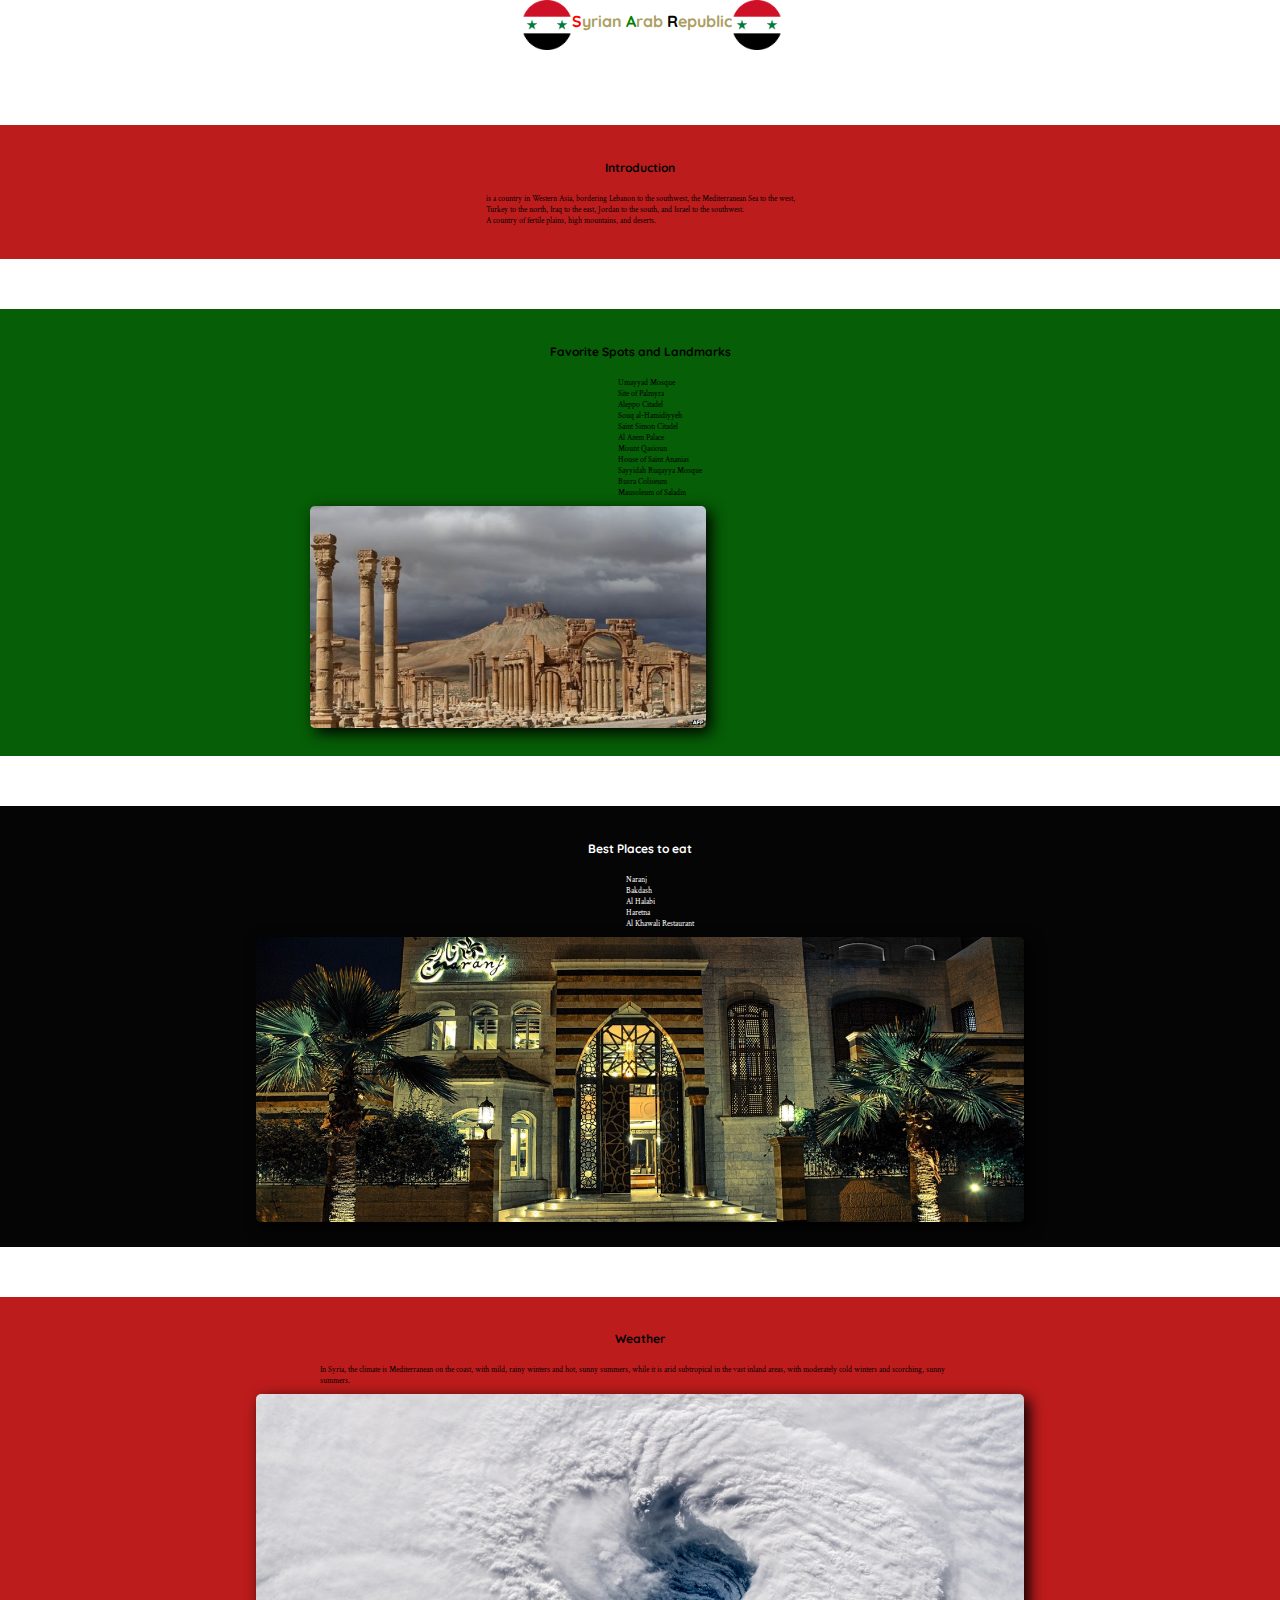
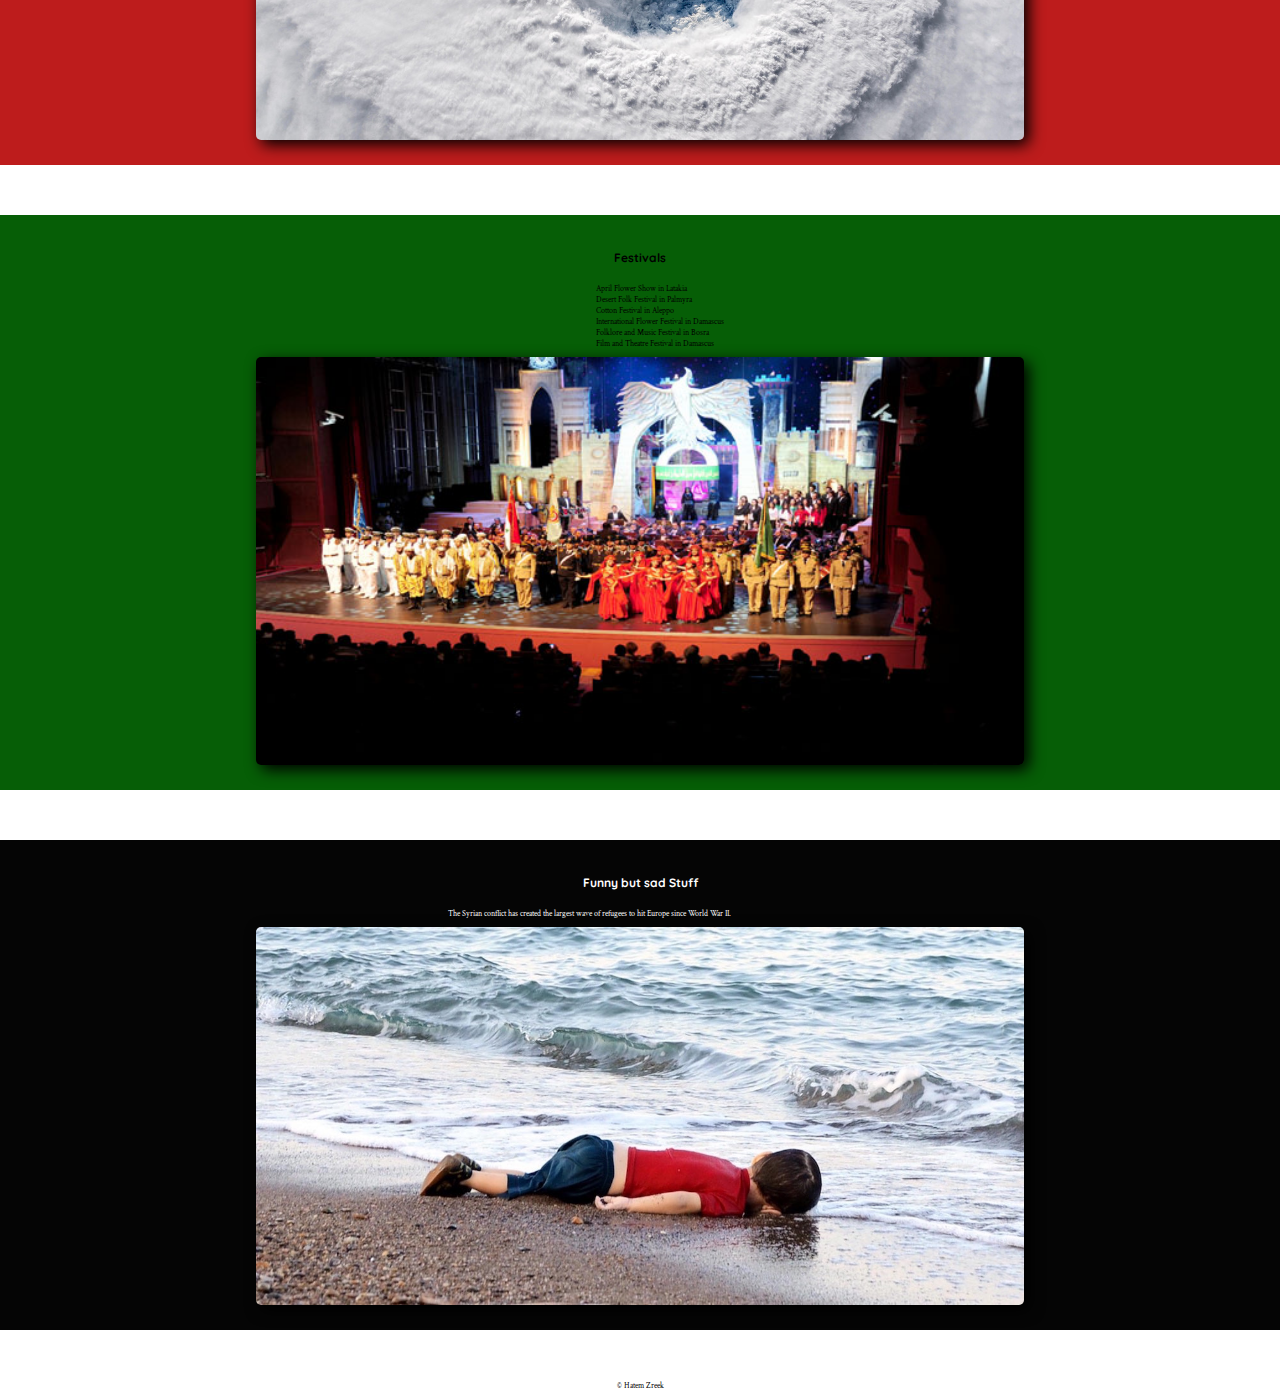
==== hometown-desktop.html @ bf693ece "mobile version" ====
<!DOCTYPE html>
<html lang="en">
  <head>
    <meta charset="UTF-8" />
    <meta name="viewport" content="width=device-width, initial-scale=1.0" />
    <meta http-equiv="X-UA-Compatible" content="ie=edge" />
    <link
      href="https://fonts.googleapis.com/css?family=Quicksand&display=swap"
      rel="stylesheet"
    />
    <link
      href="https://fonts.googleapis.com/css?family=Crimson+Text&display=swap"
      rel="stylesheet"
    />
    <!-- <link rel="stylesheet" href="hometown.css" /> -->
    <link rel="stylesheet" href="mobile-first.css" />
    <title>hometown</title>
  </head>

  <body>
    <header class="head-wrapper">
      <img
        src="flag-round-250.png"
        alt="flag"
        width="75"
        height="75"
        class="top"
      />
      <h1>
        <span id="first-letter">S</span>yrian
        <span id="second-letter">A</span>rab
        <span id="third-letter">R</span>epublic
      </h1>
      <img
        src="flag-round-250.png"
        alt="flag"
        width="75"
        height="75"
        class="top"
      />
    </header>
    <main>
      <section class="section-wrapper intro">
        <h2>Introduction</h2>
        <p>
          is a country in Western Asia, bordering Lebanon to the southwest, the
          Mediterranean Sea to the west, <br />
          Turkey to the north, Iraq to the east, Jordan to the south, and Israel
          to the southwest. <br />
          A country of fertile plains, high mountains, and deserts.
        </p>
      </section>
      <section class="section-wrapper landmarks">
        <div class="spots">
          <h2>Favorite Spots and Landmarks</h2>
        </div>

        <ul>
          <li>Umayyad Mosque</li>
          <li>Site of Palmyra</li>
          <li>Aleppo Citadel</li>
          <li>Souq al-Hamidiyyeh</li>
          <li>Saint Simon Citadel</li>
          <li>Al Azem Palace</li>
          <li>Mount Qasioun</li>
          <li>House of Saint Ananias</li>
          <li>Sayyidah Ruqayya Mosque</li>
          <li>Busra Coliseum</li>
          <li>Mausoleum of Saladin</li>
        </ul>
        <div class="spots">
          <img
            src="_83002752_478680659.jpg"
            alt="Palmyra"
            class="palmyra"
            width="300"
            height="200"
          />
        </div>
      </section>
      <section class="section-wrapper places">
        <h2>Best Places to eat</h2>
        <ul>
          <li>Naranj</li>
          <li>Bakdash</li>
          <li>Al Halabi</li>
          <li>Haretna</li>
          <li>Al Khawali Restaurant</li>
        </ul>
        <img
          src="11e435b97b3f4235ae2761a0f02109c1.jpg"
          alt="Naranj"
          width="500"
          height="250"
        />
      </section>
      <section class="section-wrapper weather">
        <h2 style="width: 25%; text-align: center">Weather</h2>
        <p style="width: 50%;">
          In Syria, the climate is Mediterranean on the coast, with mild, rainy
          winters and hot, sunny summers, while it is arid subtropical in the
          vast inland areas, with moderately cold winters and scorching, sunny
          summers.
        </p>
        <img
          src="image1170x530cropped.jpg"
          alt="weather"
          width="300"
          height="150"
        />
      </section>
      <section class="section-wrapper festivals">
        <h2>
          Festivals
        </h2>
        <ul>
          <li>April Flower Show in Latakia</li>
          <li>Desert Folk Festival in Palmyra</li>
          <li>Cotton Festival in Aleppo</li>
          <li>International Flower Festival in Damascus</li>
          <li>Folklore and Music Festival in Bosra</li>
          <li>Film and Theatre Festival in Damascus</li>
        </ul>
        <img
          src="National-Song-festival4.jpg"
          alt="Festival"
          width="300"
          height="200"
        />
      </section>
      <section class="section-wrapper sad">
        <h2 style="width: 25%; text-align: center">Funny but sad Stuff</h2>

        <blockquote style="width:30%;">
          The Syrian conflict has created the largest wave of refugees to hit
          Europe since World War II.
        </blockquote>
        <img
          src="81884a5da0b84f9b528f16b57ced936e8549f7df.jpeg"
          alt="refugees"
          width="300"
          height="200"
        />
      </section>
      <footer>&copy; Hatem Zreek</footer>
    </main>
  </body>
</html>
---- hometown.css ----
/* General */
body {
  margin: 0;
  font-family: "Crimson Text", Arial, Helvetica, sans-serif;
  font-size: 20px;
}
h1,
h2,
h3,
h4,
h5,
h6 {
  font-family: "Quicksand", Arial, Helvetica, sans-serif;
}

/* layouts */

.head-wrapper {
  display: flex;
  width: 100%;
  height: 100%;
  justify-content: space-between;
  padding-bottom: 50px;
}

.section-wrapper {
  display: flex;
  width: 100%;
  height: 100%;
  justify-content: space-evenly;
  padding-bottom: 25px;
  padding-top: 25px;
  margin-top: 50px;
  margin-bottom: 50px;
}

.intro {
  background-color: rgb(189, 28, 28);
  align-items: center;
}
.landmarks {
  background-color: rgb(6, 94, 6);
  align-items: center;
}
.places {
  background-color: rgb(5, 5, 5);
  color: white;
  align-items: center;
}
.weather {
  background-color: rgb(189, 28, 28);
  align-items: center;
}
.festivals {
  background-color: rgb(6, 94, 6);
  align-items: center;
}
.sad {
  background-color: rgb(5, 5, 5);
  align-items: center;
  color: white;
}

/* styles */

h1 {
  color: rgb(173, 158, 97);
}
ul {
  list-style: none;
}
footer {
  text-align: center;
}
#first-letter {
  color: red;
}
#second-letter {
  color: green;
}
#third-letter {
  color: black;
}
img:not(.top) {
  box-shadow: 5px 5px 15px black;
  border-radius: 5px;
}
---- mobile-first.css ----
/* General */
body {
  margin: 0;
  font-family: "Crimson Text", Arial, Helvetica, sans-serif;
  font-size: 8px;
  box-sizing: border-box;
}
h1,
h2,
h3,
h4,
h5,
h6 {
  font-family: "Quicksand", Arial, Helvetica, sans-serif;
}

/* layouts */

.head-wrapper {
  display: flex;
  justify-content: center;
  width: 100%;
  height: 100%;
  margin-left: 12px;
  padding-bottom: 25px;
}

.section-wrapper {
  display: flex;
  flex-direction: column;
  width: 100%;
  height: 100%;
  padding-bottom: 25px;
  padding-top: 25px;
  margin-top: 50px;
  margin-bottom: 50px;
}

.intro {
  background-color: rgb(189, 28, 28);
  align-items: center;
}
.landmarks {
  background-color: rgb(6, 94, 6);
  align-items: center;
}
.places {
  background-color: rgb(5, 5, 5);
  color: white;
  align-items: center;
}
.weather {
  background-color: rgb(189, 28, 28);
  align-items: center;
}
.festivals {
  background-color: rgb(6, 94, 6);
  align-items: center;
}
.sad {
  background-color: rgb(5, 5, 5);
  align-items: center;
  color: white;
}

/* styles */

h1 {
  color: rgb(173, 158, 97);
}
ul {
  list-style: none;
}
footer {
  text-align: center;
}
#first-letter {
  color: red;
}
#second-letter {
  color: green;
}
#third-letter {
  color: black;
}
img:not(.top) {
  box-shadow: 5px 5px 15px black;
  border-radius: 5px;
  width: 60%;
  height: 40%;
}
.top {
  width: 50px;
  height: 50px;
}
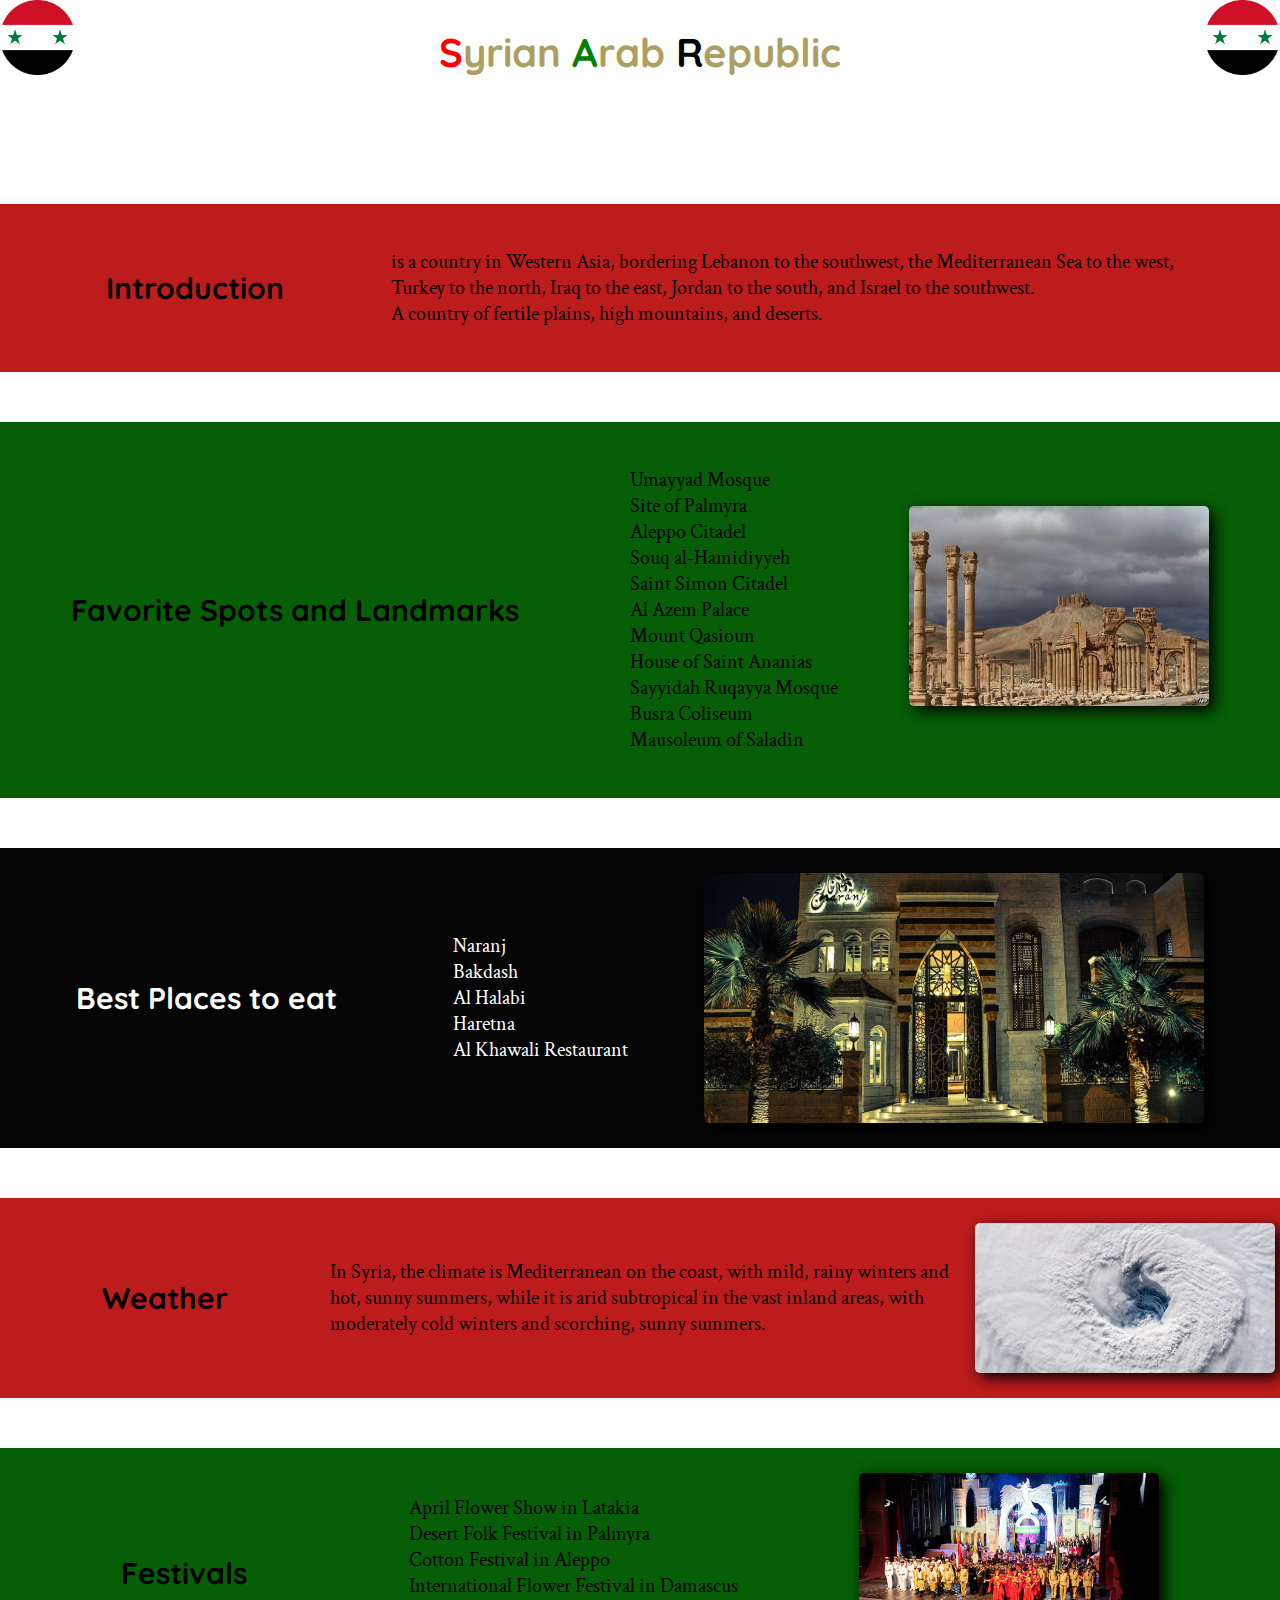
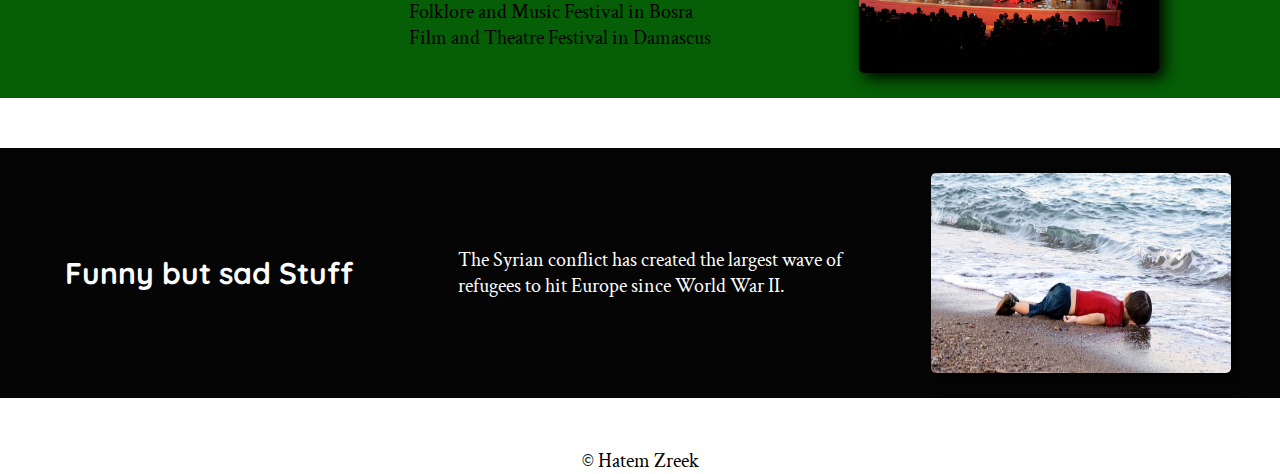
==== commit 3c49e7b2: "desktop-version" ====
--- a/hometown-desktop.html
+++ b/hometown-desktop.html
@@ -12,8 +12,8 @@
       href="https://fonts.googleapis.com/css?family=Crimson+Text&display=swap"
       rel="stylesheet"
     />
-    <!-- <link rel="stylesheet" href="hometown.css" /> -->
-    <link rel="stylesheet" href="mobile-first.css" />
+    <link rel="stylesheet" href="hometown-desktop.css" />
+    <!-- <link rel="stylesheet" href="mobile-first.css" /> -->
     <title>hometown</title>
   </head>
 
--- a/hometown-desktop.css
+++ b/hometown-desktop.css
@@ -0,0 +1,87 @@
+/* General */
+body {
+  margin: 0;
+  font-family: "Crimson Text", Arial, Helvetica, sans-serif;
+  font-size: 20px;
+}
+h1,
+h2,
+h3,
+h4,
+h5,
+h6 {
+  font-family: "Quicksand", Arial, Helvetica, sans-serif;
+}
+
+/* layouts */
+
+.head-wrapper {
+  display: flex;
+  width: 100%;
+  height: 100%;
+  justify-content: space-between;
+  padding-bottom: 50px;
+}
+
+.section-wrapper {
+  display: flex;
+  width: 100%;
+  height: 100%;
+  justify-content: space-evenly;
+  padding-bottom: 25px;
+  padding-top: 25px;
+  margin-top: 50px;
+  margin-bottom: 50px;
+}
+
+.intro {
+  background-color: rgb(189, 28, 28);
+  align-items: center;
+}
+.landmarks {
+  background-color: rgb(6, 94, 6);
+  align-items: center;
+}
+.places {
+  background-color: rgb(5, 5, 5);
+  color: white;
+  align-items: center;
+}
+.weather {
+  background-color: rgb(189, 28, 28);
+  align-items: center;
+}
+.festivals {
+  background-color: rgb(6, 94, 6);
+  align-items: center;
+}
+.sad {
+  background-color: rgb(5, 5, 5);
+  align-items: center;
+  color: white;
+}
+
+/* styles */
+
+h1 {
+  color: rgb(173, 158, 97);
+}
+ul {
+  list-style: none;
+}
+footer {
+  text-align: center;
+}
+#first-letter {
+  color: red;
+}
+#second-letter {
+  color: green;
+}
+#third-letter {
+  color: black;
+}
+img:not(.top) {
+  box-shadow: 5px 5px 15px black;
+  border-radius: 5px;
+}
--- a/mobile-first.css
+++ b/mobile-first.css
@@ -2,7 +2,7 @@
 body {
   margin: 0;
   font-family: "Crimson Text", Arial, Helvetica, sans-serif;
-  font-size: 8px;
+  font-size: 15px;
   box-sizing: border-box;
 }
 h1,
